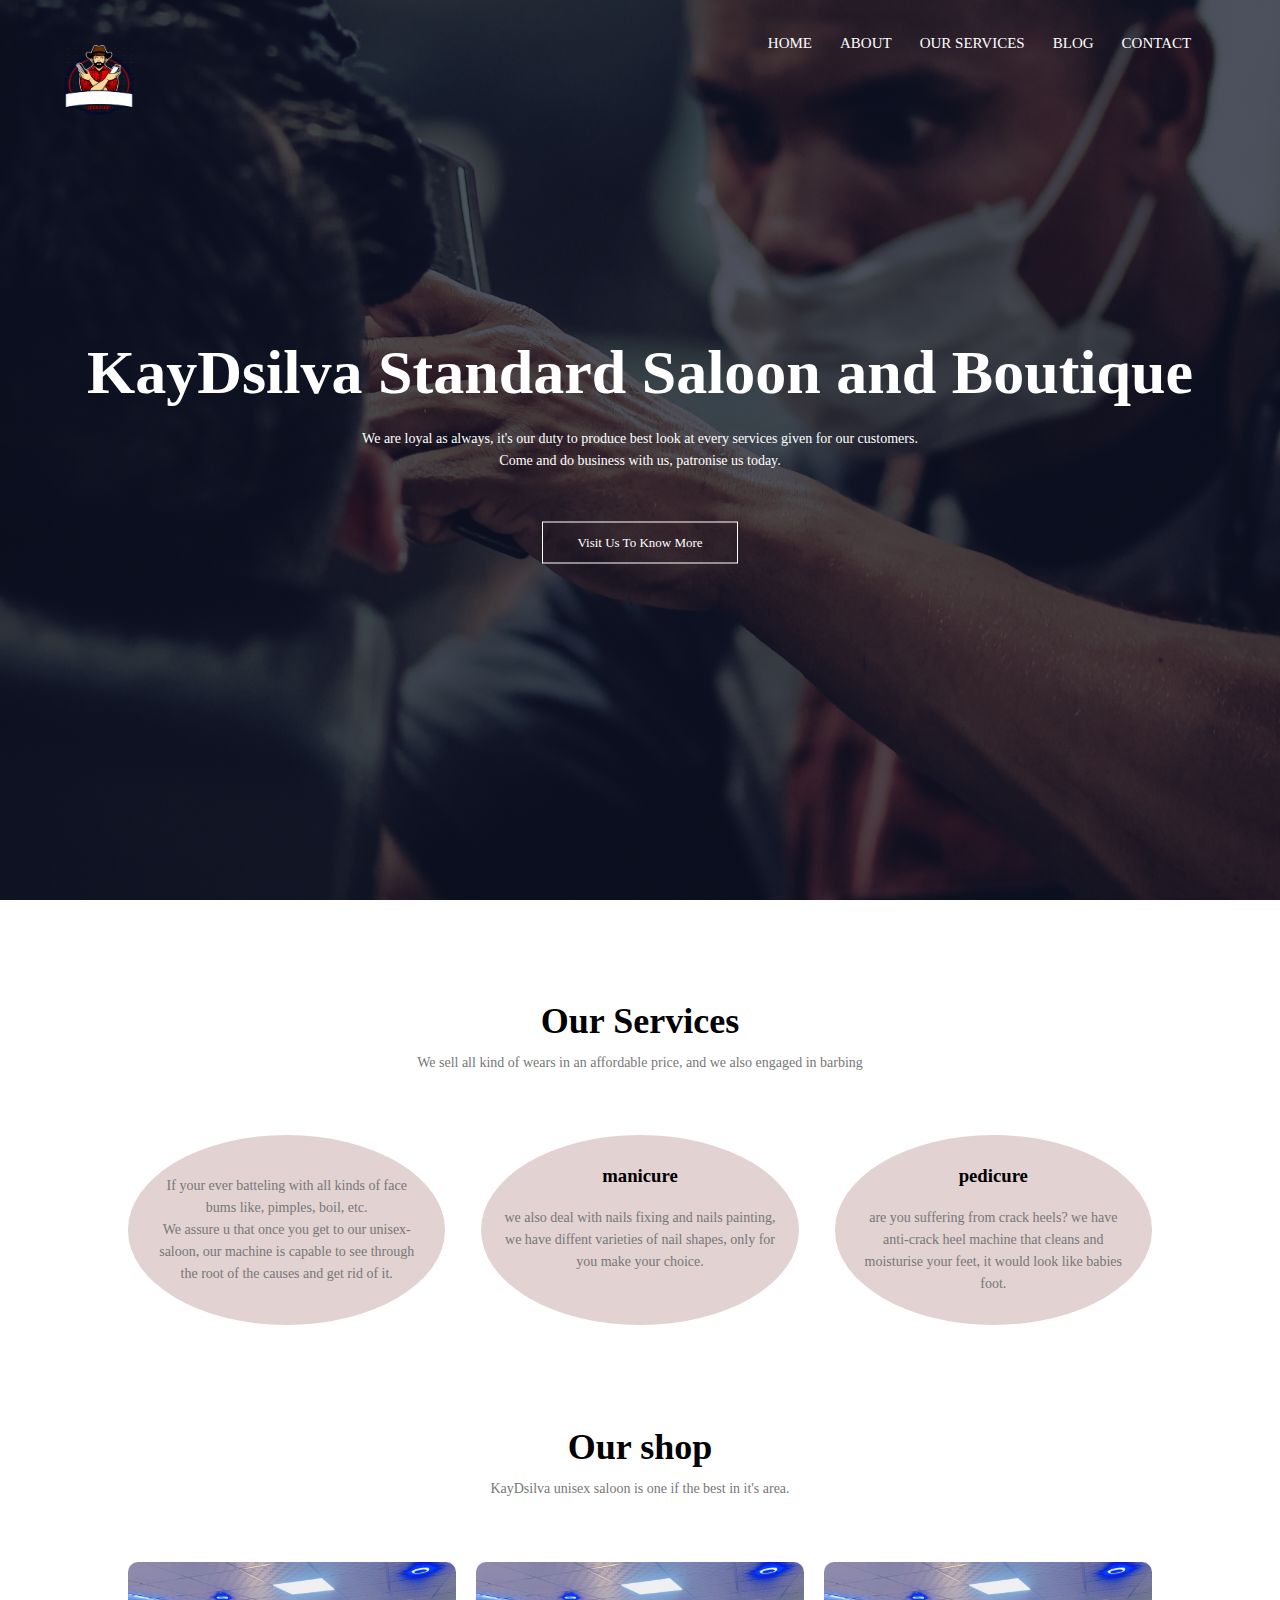
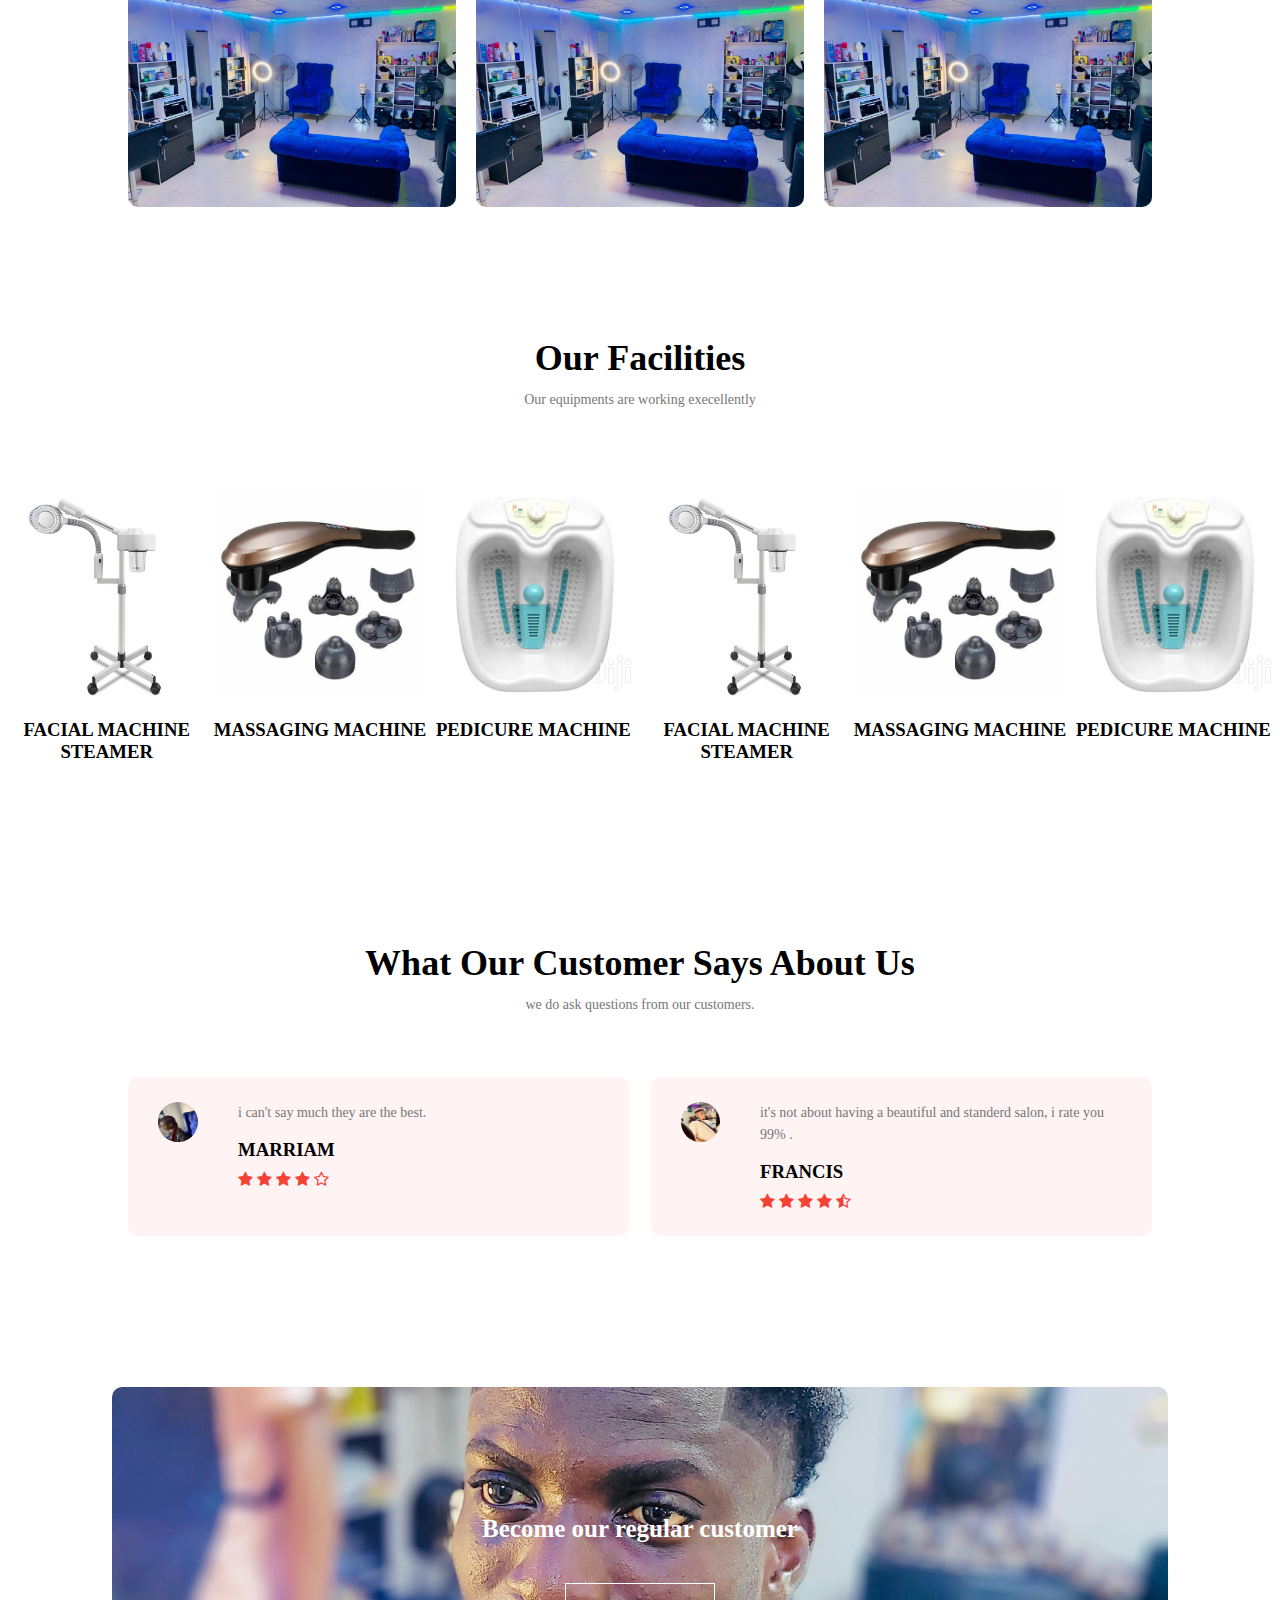
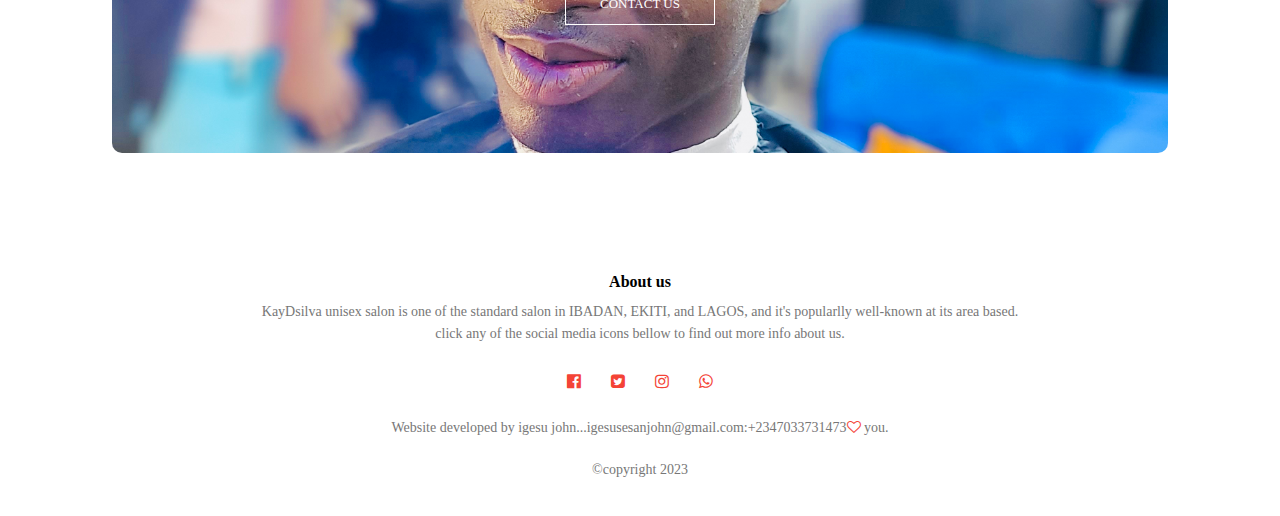
==== index.html @ 68a66326 "first init" ====
<!DOCTYPE html>
<html>
    <head>
        <title>Unisex Saloon</title>
        <meta charset="UTF-8">
        <meta http-equiv="X-UA-Compatible" content="IE=edge">
        <meta name="viewport" content="width = device-width, initial-scale = 1.0">
        <link rel="stylesheet" href="style.css">
        <link rel="stylesheet" href="https://cdnjs.cloudflare.com/ajax/libs/font-awesome/4.7.0/css/font-awesome.css">
    </head>
<body>
<section class="header">
    <nav>
        <a href="index.html"><img src="images/logo.png"></a>
        <div class="nav-links" id="navlinks">
            <i class="fa fa-times" onclick="hideMenu()"></i>
            <ul>
                <li><a href="index.html">HOME</a></li>
                <LI><a href="about.html">ABOUT</a></LI>
                <LI><a href="our services.html">OUR SERVICES</a></LI>
                <LI><a href="blog.html">BLOG</a></LI>
                <LI><a href="contact.html">CONTACT</a></LI>
            </ul>
        </div>
        <i class="fa fa-bars" onclick="showMenu()"></i>
    </nav>

<div class="text-box">
    <h1> KayDsilva Standard Saloon and Boutique</h1>
    <p>
    We are loyal as always, it's our duty to produce best look at every services given for our customers.<br>
    Come and do business with us, patronise us today.</p>
    <a href="about.html" class="hero-btn">Visit Us To Know More</a>
</div>  
</section>
<!----------------------our services--------------------------------------->
<section class="services">
    <h1>Our Services</h1>
    <p>We sell all kind of wears in an affordable price, and we also engaged in barbing </p>
    <div class="row">
        <div class="services-col">
            <h3></h3>
            <p>If your ever batteling with all kinds of face bums like, pimples, boil, etc.<br>
            We assure u that once you get to our unisex-saloon, our machine is capable to see through the root of the causes and get rid of it.</p>

        </div>
        <div class="services-col">
            <h3>manicure</h3>
            <p>we also deal with nails fixing and nails painting, we have diffent varieties of nail shapes, only for you make your choice.  </p>

        </div>
        <div class="services-col">
            <h3>pedicure</h3>
            <p>are you suffering from crack heels? we have anti-crack heel machine that cleans and moisturise your feet, it would look like babies foot.</p>

        </div>
    </div>
</section>
<!-----------------------shop------------------------------>
<section class="shop">
    <h1> Our shop</h1>
    <p>KayDsilva unisex saloon is one if the best in it's area.</p>
    <div class="row">
        <div class="shop-col">
            <img src="images/shop.jpg">
            <div class="layer">
                <h3>15,Ogunbade, Adegbayi, Ibadan, Oyo-state,Nigeria</h3>
            </div>
        </div>
        <div class="shop-col">
            <img src="images/shop.jpg">
            <div class="layer">
                <h3>12,Ijewi, Iroring Quarters, Ilawe-Ekiti, Ekiti-State, Nigeria.</h3>
            </div>
        </div>
        <div class="shop-col">
            <img src="images/shop.jpg">
            <div class="layer">
                <h3>13, Agric, Ikorodu, Lagos-State, Nigeria.</h3>
            </div>
        </div>
    </div>
</section>
<!---------------facilities-------------------->
<section class="facilities">
    <h1>Our Facilities</h1>
    <p>Our equipments are working execellently </p>
    <div class="row">
        <div class="facilities-col">
            <img src="images/facial machine.jfif">
            <h3>FACIAL MACHINE STEAMER</h3>
            
        </div>
        <div class="facilities-col">
            <img src="images/massaging machine.jfif">
            <h3>MASSAGING MACHINE</h3>
            
        </div>
        <div class="facilities-col">
            <img src="images/pedicure machine.jpg">
            <h3>PEDICURE MACHINE</h3>
    
        </div>
        <div class="facilities-col">
            <img src="images/facial machine.jfif">
            <h3>FACIAL MACHINE STEAMER</h3>

        </div>
        <div class="facilities-col">
            <img src="images/massaging machine.jfif">
            <h3>MASSAGING MACHINE</h3>
            
        </div>
        <div class="facilities-col">
            <img src="images/pedicure machine.jpg">
            <h3>PEDICURE MACHINE</h3>
            
        </div>
        
    </div>
</section>

<!----------------------testimonials--------------------------->


<section class="testimonials">
    <h1>What Our Customer Says About Us</h1>
    <p>we do ask questions from our customers.</p>
    <div class="row">
        <div class="testimonials-col">
            <img src="images/custom1.jpeg">
            <div>
                <p>i can't say much they are the best.</p>
                <h3>MARRIAM</h3>
                <i class="fa fa-star"></i>
                <i class="fa fa-star"></i>
                <i class="fa fa-star"></i>
                <i class="fa fa-star"></i>
                <i class="fa fa-star-o"></i>
            </div>
        </div>
        <div class="testimonials-col">
            <img src="images/custom2.jpg">
            <div>
                <p>it's not about having a beautiful and standerd salon, i rate you 99% .</p>
                <h3>FRANCIS</h3>
                <i class="fa fa-star"></i>
                <i class="fa fa-star"></i>
                <i class="fa fa-star"></i>
                <i class="fa fa-star"></i>
                <i class="fa fa-star-half-o"></i>
            </div>
        </div>
    </div>

</section>

<!---------------------call to action-------------------------------------->
<section class="cta">
    <h1>Become our regular customer</h1>
    <a href="contact.html" class="hero-btn">CONTACT US</a>
</section>
<!----------------------About Us---------------------------->
<section class="footer">
    <h4>About us</h4>
    <p>KayDsilva unisex salon is one of the standard salon in IBADAN, EKITI, and LAGOS, and it's popularlly well-known at its area based.<br>
        click any of the social media icons bellow to find out more info about us.
    </p>
    <div class="icons">
        <i class="fa fa-facebook-official"></i>
        <i class="fa fa-twitter-square"></i>
        <i class="fa fa-instagram"></i>
        <i class="fa fa-whatsapp"></i>
    </div>
    <p>Website developed by igesu john...igesusesanjohn@gmail.com:+2347033731473<i class="fa fa-heart-o"></i> you.</p>
    <p>&copy;copyright 2023</p>
</section>


<!---------------------java script toggle------------------------------>
<script>

    var navlinks = document.getElementById("navlinks");

    function showMenu(){
        navlinks.style.right = "0";
    }    
    function hideMenu(){
    navlinks.style.right = "-200px";
    }

</script>

</body>
</html>
---- style.css ----
*{
    margin: 0;
    padding: 0;

}
.header{
    min-height: 100vh;
    width: 100%;
    background: linear-gradient(rgba(4,9,30,0.7),rgba(4,9,30,0.7)),url(images/banner2.jpg);
    background-position: center;
    background-size: cover;
    position: relative;
}
nav{
    display: flex;
    padding: 2% 6%;
    justify-content: space-between;
    align-items: center;

}
nav img{
    width: 70px;
    height: 70px;
    position: absolute;
    top: 5%;
    left: 5%;
}
.nav-links{
    flex: 1;
    text-align: right;
}
.nav-links ul li{
    list-style: none;
    display: inline-block;
    padding: 8px 12px;
    position: relative;
}
.nav-links ul li a{
    color: #fff;
    text-decoration: none;
    font-size: 15px;
}
.nav-links ul li::after{
    content: '';
    width: 0%;
    height: 2px;
    background: #fc0a16;
    display: block;
    margin: auto;
    transition: 0.5s;

}
.nav-links ul li:hover::after{
    width: 100%;
}
.text-box{
    width: 90%;
    color: #fff;
    position: absolute;
    top: 50%;
    left: 50%;
    transform: translate(-50%, -50%);
    text-align: center;
}
.text-box h1{
    font-size: 62px;
}
.text-box p{
    margin: 10px 0px 40px;
    font-size: 14px;
    color: #fff;
}
.hero-btn{
    display: inline-block;
    text-decoration: none;
    color: #fff;
    border: 1px solid #fff;
    padding: 12px 34px;
    font-size: 13px;
    background: transparent;
    position: relative;
    cursor: pointer;
    transition: 0.5s;
}
.hero-btn:hover{
    background: red;
}
.hero-btn:active{
    opacity: 0.4;
}

nav .fa{
    display: none;
}
@media(max-width: 700px){
    .text-box h1{
        font-size: 20px;
    }
    .nav-links ul li{
        display: block;
    }
    .nav-links{
        position: fixed;
        background: #f44336;
        height: 100vh;
        width: 200px;
        top: 0;
        right: -200px;
        text-align: left;
        z-index: 2;
        transition: 1s;
    }
    nav .fa{
        display: block;
        color: #fff;
        margin: 10px;
        font-size: 22px;
        cursor: pointer;
    }
    nav img{
        height: 50px;
        width: 50px;
        position: absolute;
        top: 3%;
        left: 3%;
    }
    
}
.services{
    width: 80%;
    margin: auto;
    text-align:center;
    padding-top: 100px;

}
h1{
    font-size: 36px;
    font-weight: 600;
}
p{
    color: #777;
    font-size: 14px;
    font-weight: 300;
    line-height: 22px;
    padding: 10px;
}
.row{
    margin-top: 5%;
    display: flex;
    justify-content: space-between;
}
.services-col{
    flex-basis: 31%;
    background: #e2d2d2;
    border-radius: 50%;
    margin-bottom: 5%;
    padding: 20px 12px;
    box-sizing: border-box;
    transition: 0.5s;
}
h3{
    text-align: center;
    font-weight: 600;
    margin: 10px 0;
}
.services-col:hover{
    box-shadow: 0 0 20px 0px rgba(255, 17, 17, 0.904);
}
@media(max-width: 700px){
    .row{
        flex-direction: column;
    }
}
/*----------SHOP--------*/
.shop{
    width: 80%;
    margin: auto;
    text-align: center;
    padding-top: 50px;
}
.shop-col{
    flex-basis: 32%;
    border-radius: 10px;
    margin-bottom: 30px;
    position: relative;
    overflow: hidden;
}
.shop-col img{
    width: 100%;
    display: block;
}
.layer{
    background: transparent;
    height: 100%;
    width: 100%;
    position: absolute;
    top: 0;
    left: 0;
    transition: 1s;
}
.layer:hover{
    background: rgba(226, 147, 0, 0.7);
}
.layer h3{
    width: 100%;
    font-weight: 500;
    color: #fff;
    font-size: 26px;
    bottom: 0;
    left: 50%;
    transform: translateX(-50%);
    position: absolute;
    opacity: 0;
    transition: 0.5s;
}
.layer:hover h3{
    bottom: 49%;
    opacity: 1;
}
/*----- facilities -------*/
.facilities{
    width: 80%;
    margin: auto;
    text-align: center;
    padding-top: 100px;  
}
.facilities-col{
    flex-basis: 31%;
    border-radius: 10px;
    margin-bottom: 5%;
    text-align: left;
}
.facilities-col img{
    width: 100%;
    border-radius: 10px;
}
.facilities-col p{
    padding: 0;
    text-align: center;
}
.facilities-col h3{
    margin-top: 16px;
    margin-bottom: 15px;
    text-align: center;
}
.testimonials{
    width: 80%;
    margin: auto;
    padding-top: 100px;
    text-align: center;
}
.testimonials-col{
    flex-basis: 44%;
    border-radius: 10px;
    margin-bottom: 5%;
    text-align: left;
    background: #fff3f3;
    padding: 25px;
    cursor: pointer;
    display: flex;
}
.testimonials-col img{
    height: 40px;
    width: 40px;
    margin-left: 5px;
    margin-right: 40px;
    border-radius: 60%;
}
.testimonials-col p{
    padding: 0;
}
.testimonials-col h3{
    margin-top: 15px;
    text-align: left;
}
.testimonials-col .fa{
    color: #f44336;
}
@media(max-width: 700px){
    .testimonials-col img{
        margin-left: 0%;
        margin-right: 15px;

    }
}
/*------ Call To Action -----*/

.cta{
    margin: 100px auto;
    width: 800px;
    background-image: url(images/custom4.JPG);
    background-position: center;
    background-size: cover;
    border-radius: 10px;
    text-align: center;
    padding: 10%;
}
.cta h1{
    color: #fff;
    margin-bottom: 40px;
    padding: 0;
    font-size: 25px;
}
@media(max-width: 700px){
    .cta{
    margin: 100px auto;
    width: 100px;
    background-image: url(images/custom4.JPG);
    background-position: center;
    background-size: cover;
    border-radius: 10px;
    text-align: center;
    padding: 100px;
    }
    .cta h1{
        font-size: 15px;
        text-align: center;
    }
}

/*------footer -----*/

.footer{
    width: 100%;
    text-align: center;
    padding-top: 20px;
}
.footer{
    margin-bottom: 25px;
    margin-top: 20px;
    font-weight: 600;
}
.icons .fa{
    color: #f44336;
    margin: 0 13px;
    cursor: pointer;
    padding: 18px 0;

}
.fa-heart-o{
    color: #f44336;

}

/*------footer -----*/
.sub-header{
    height: 70vh;
    width: 100%;
    background-image: linear-gradient(rgba(4,9,30,0.7),rgba(4,9,30,0.7)),url(images/about\ us2.jpg);
    background-position: center;
    background-size: cover;
    text-align: center;
    color: #fff;
}
.sub-header h1{
    margin-top: 200px;
}
.about-us{
    width: 80%;
    margin: auto;
    padding-top: 80px;
    padding-bottom: 50px;

}
.about-col{
    flex-basis: 48%;
    padding: 30px 2px;
}
.about-col img{
    width: 80%;
    height: 80%;
    border-radius: 15px;

}
.about-col h1{
    padding-top: 0;
}
.about-col p{
    padding: 15px 0 25px;
}
.red-btn{
    border: 1px solid #f44336;
    background: transparent;
    color: #f44336;
}
.red-btn:hover{
    color: #fff;
}
.red-btn:active{
    color: #fc0a16;
}
/*-------------blog content----------*/
.blog-content{
    width: 80%;
    margin: auto;
    padding: 60px 0;
}
.blog-left{
    flex-basis: 65%;
}
.blog-left img{
    width: 100%;
}
.blog-left h2{
    color: #222;
    font-weight: 600;
    margin: 30px 0;
}
.blog-left p{
    color: #999;
}
.blog-right{
    flex-basis: 32%;
}
.blog-right h3{
    font-family: Verdana, Geneva, Tahoma, sans-serif;
    background: #f44336;
    color: #fff;
    padding: 7px 0;
    font-size: 16px;
    margin-bottom: 20px;
}
.blog-right div{
    display: flex;
    align-items: center;
    justify-content: space-between;
    columns: #555;
    padding: 8px;
    box-sizing: border-box;
}
.comment-box{
    border: 1px solid #ccc;
    margin: 50px 0;
    padding: 10px 20px;

}
.comment-box h3{
    text-align: left;
}
.comment-form input, .comment-form textarea{
    width: 100%;
    padding: 10px;
    margin: 15px 0;
    box-sizing: border-box;
    border: none;
    outline: none;
    background: #f0f0f0;
}
.comment-form button{
    margin: 10px 0;
}
@media(max-width:700px){
    .sub-header h1{
        font-size: 24px;
    }
}
.location{
    width: 80%;
    margin: auto;
    padding: 80px 0;
}
.location iframe{
    width: 100%;
}
.contact-us{
    width: 80%;
    margin: auto;
}
.contact-col{
    flex-basis: 48%;
    margin-bottom: 30px;
}
.contact-col div{
    display: flex;
    align-items: center;
    margin-bottom: 40px;

}
.contact-col div .fa{
    font-size: 28px;
    color: #f44336;
    margin: 10px;
    margin-right: 30px;
}
.contact-col div{
    padding: 0;
}
.contact-col div h5{
    font-size: 20px;
    margin-bottom: 5px;
    color: #555;
    font-weight: 400;
}
.contact-col input, .contact-col textarea{
    width: 100%;
    padding: 15px;
    margin-bottom: 17px;
    outline: none;
    border: 1px solid #ccc;
    box-sizing: border-box;
}
.subs-header{
    height: 70vh;
    width: 100%;
    background-image: linear-gradient(rgba(4,9,30,0.7),rgba(4,9,30,0.7)),url(images/about\ us1.jpg);
    background-position: center;
    background-size: cover;
    text-align: center;
    color: #fff;
}
.subs-header h1{
    margin-top: 200px;
}
.subo-header{
    height: 70vh;
    width: 100%;
    background-image: linear-gradient(rgba(4,9,30,0.7),rgba(4,9,30,0.7)),url(images/servicepic.jpg);
    background-position: center;
    background-size: cover;
    text-align: center;
    color: #fff;
}
.subo-header h1{
    margin-top: 200px;
}
.subt-header{
    height: 70vh;
    width: 100%;
    background-image: linear-gradient(rgba(4,9,30,0.7),rgba(4,9,30,0.7)),url(images/b2.jpg);
    background-position: center;
    background-size: cover;
    text-align: center;
    color: #fff;
}
.subt-header h1{
    margin-top: 200px;
}
.facilities {
    width: 100%;
    margin: auto;
    text-align: center;
    padding-top: 100px;
}
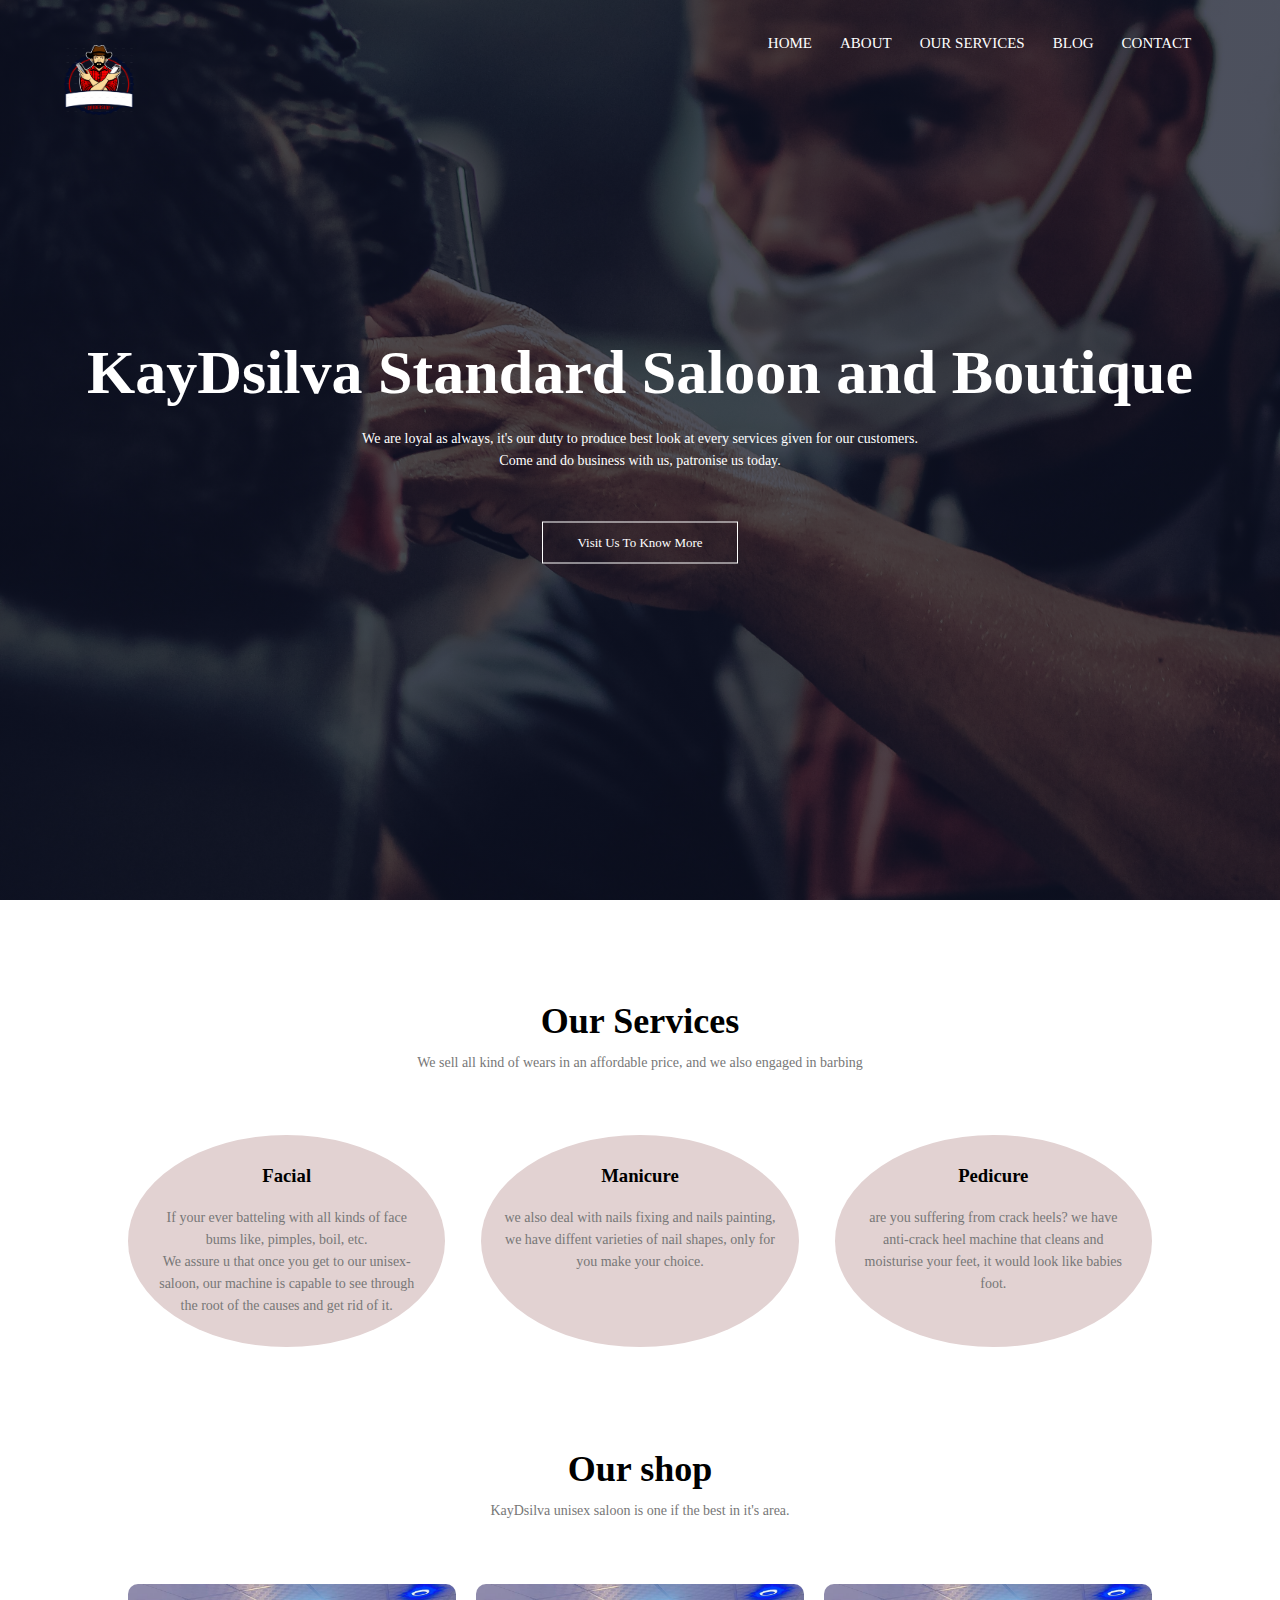
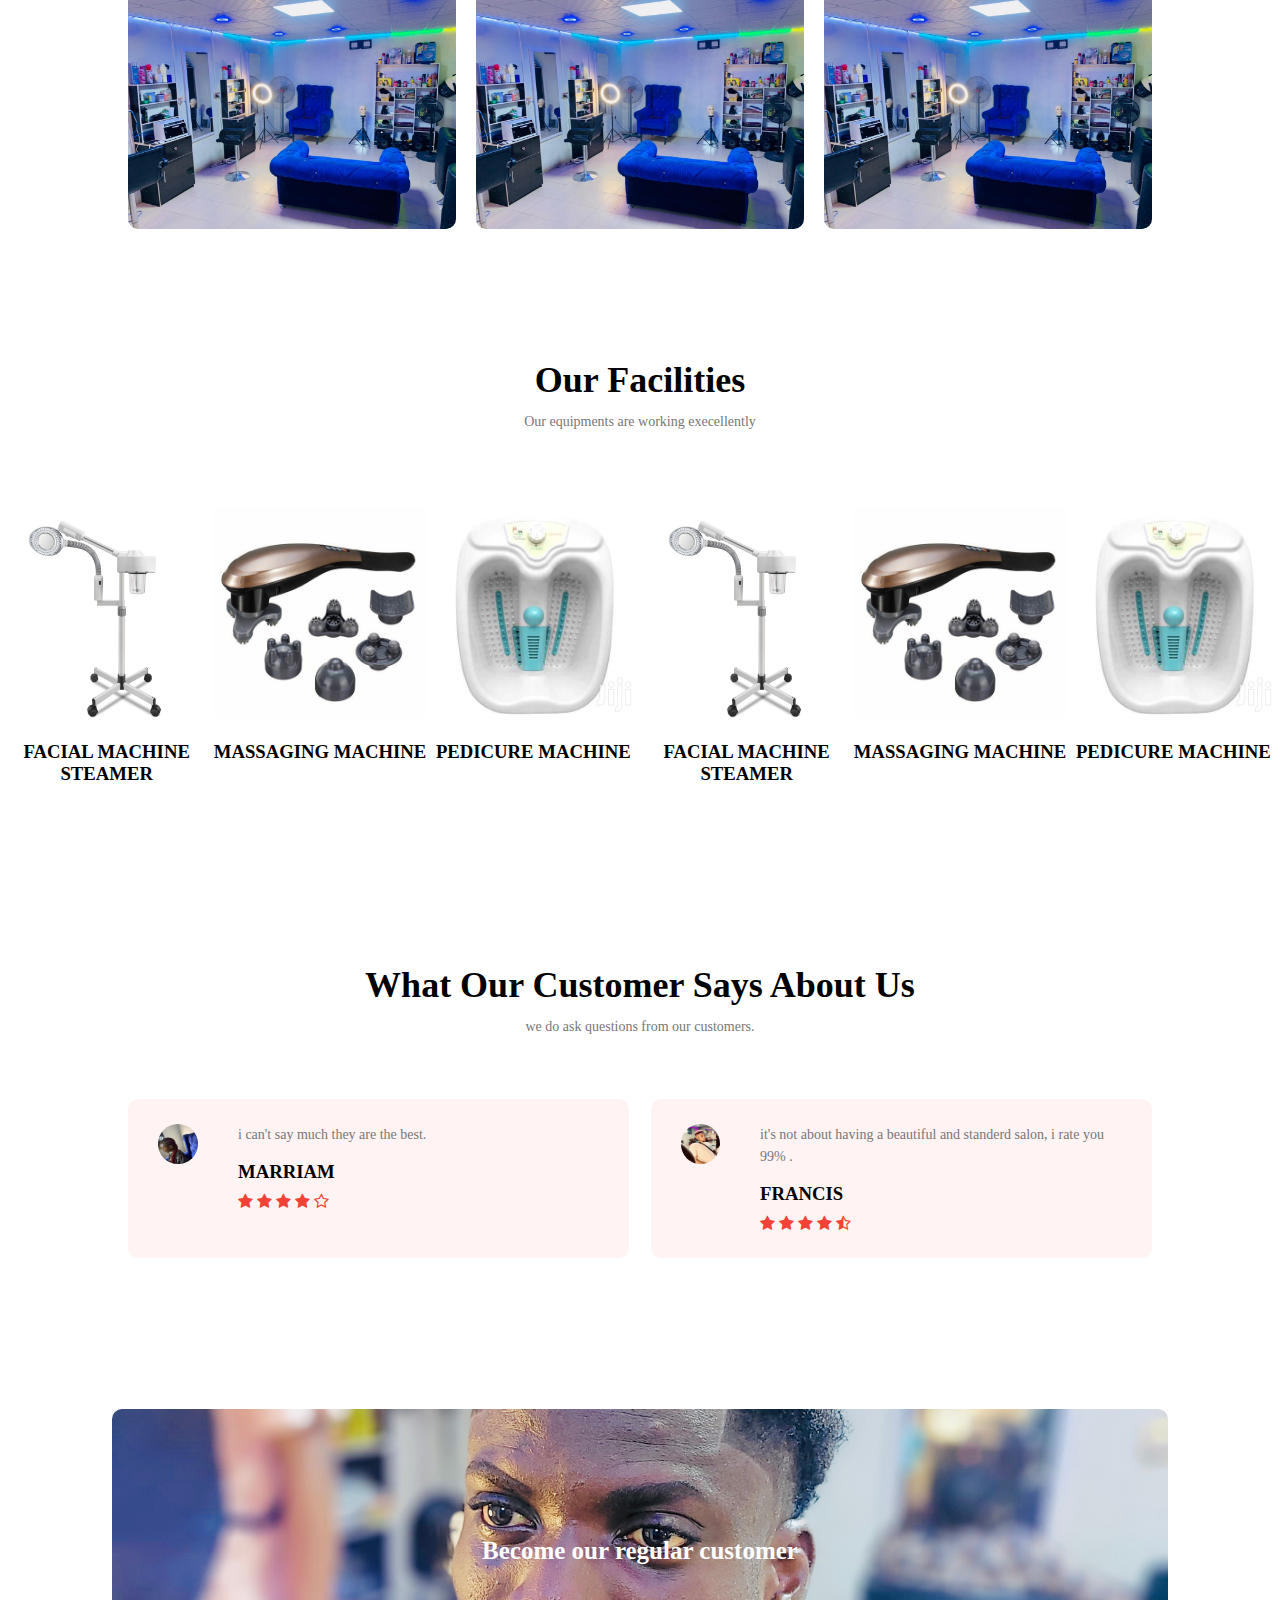
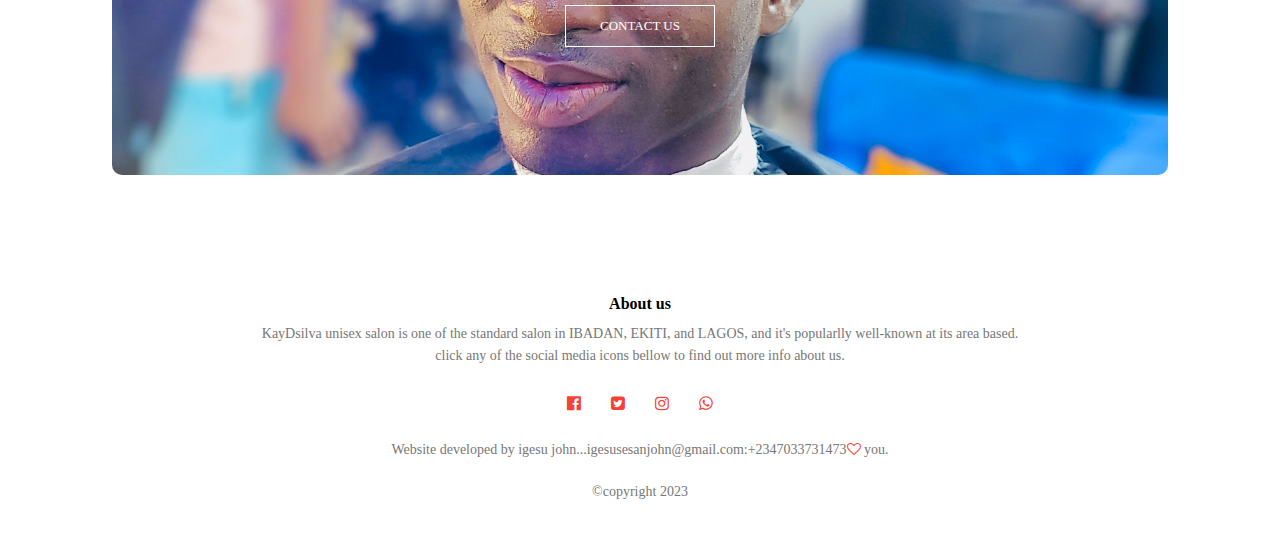
==== commit 3d427c39: "Update index.html" ====
--- a/index.html
+++ b/index.html
@@ -39,18 +39,18 @@
     <p>We sell all kind of wears in an affordable price, and we also engaged in barbing </p>
     <div class="row">
         <div class="services-col">
-            <h3></h3>
+            <h3>Facial</h3>
             <p>If your ever batteling with all kinds of face bums like, pimples, boil, etc.<br>
             We assure u that once you get to our unisex-saloon, our machine is capable to see through the root of the causes and get rid of it.</p>
 
         </div>
         <div class="services-col">
-            <h3>manicure</h3>
+            <h3>Manicure</h3>
             <p>we also deal with nails fixing and nails painting, we have diffent varieties of nail shapes, only for you make your choice.  </p>
 
         </div>
         <div class="services-col">
-            <h3>pedicure</h3>
+            <h3>Pedicure</h3>
             <p>are you suffering from crack heels? we have anti-crack heel machine that cleans and moisturise your feet, it would look like babies foot.</p>
 
         </div>
@@ -192,4 +192,4 @@
 </script>
 
 </body>
-</html>+</html>
